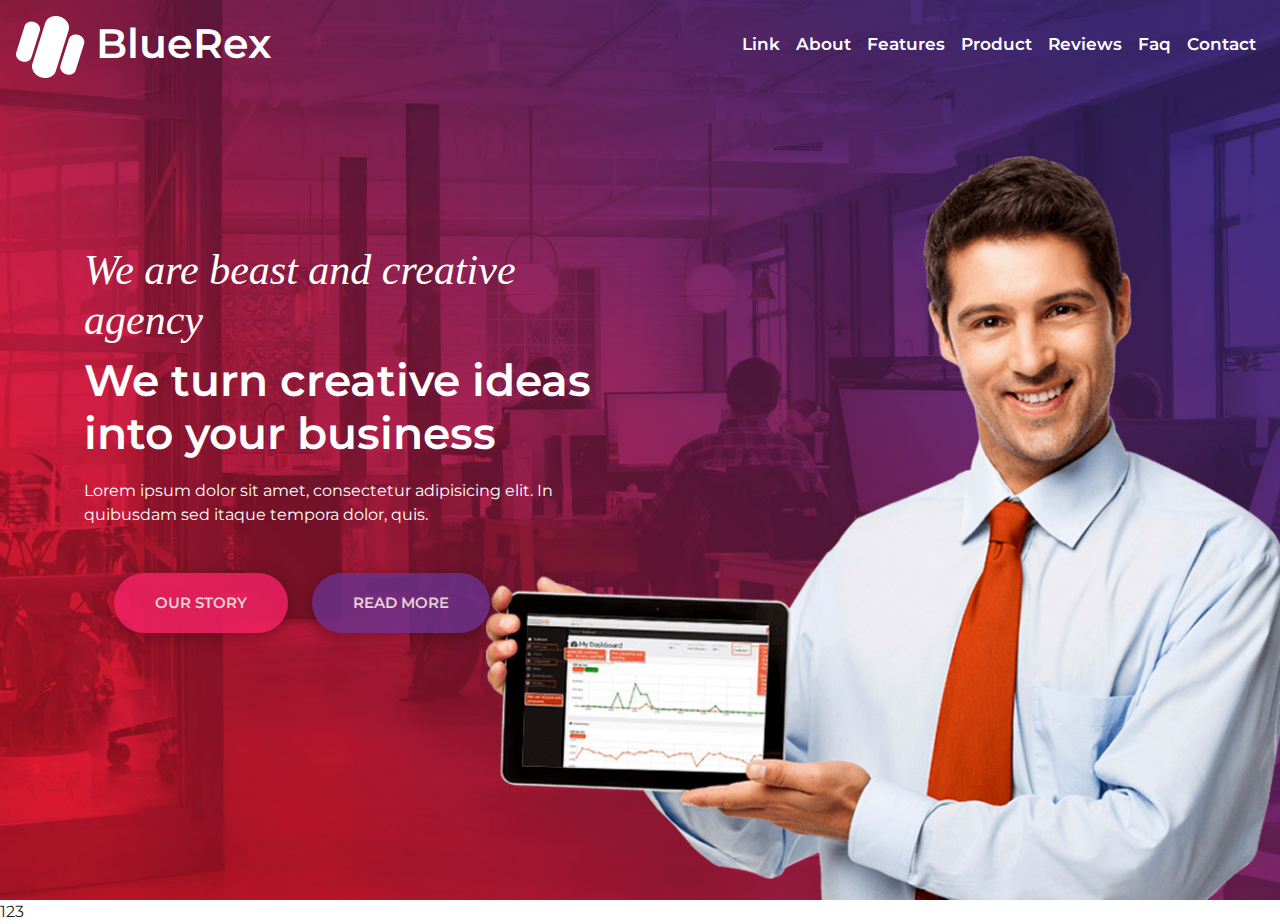
==== index.html @ 4091bdbc "Added header section" ====
<!doctype html>
<html lang="en">
	<head>
		<meta charset="utf-8">
		<meta name="viewport" content="width=device-width, initial-scale=1, shrink-to-fit=no">
		<link href="https://fonts.googleapis.com/css?family=Montserrat|Poppins:300,400,600,700&display=swap&subset=cyrillic" rel="stylesheet">
		<link rel="stylesheet" href="https://stackpath.bootstrapcdn.com/font-awesome/4.7.0/css/font-awesome.min.css">
		<link rel="stylesheet" href="https://stackpath.bootstrapcdn.com/bootstrap/4.3.1/css/bootstrap.min.css">
		<link rel="stylesheet" href="css/style.css">
		<title>Using Bootstrap</title>
	</head>
	<body>
		<header class="main-header">

			<nav class="navbar navbar-expand-lg">

			  <a class="navbar-brand" href="#">
			  	<img src="img/logo.png" alt=""> BlueRex
			  </a>
			  <button class="navbar-toggler" type="button" data-toggle="collapse" data-target="#navbarSupportedContent" aria-controls="navbarSupportedContent" aria-expanded="false" aria-label="Toggle navigation">
			    <i class="fa fa-bars"></i>
			  </button>

			  <div class="collapse navbar-collapse" id="navbarSupportedContent">
			    <ul class="navbar-nav ml-auto">
			      <li class="nav-item"><a class="nav-link" href="#">Link</a></li>
			      <li class="nav-item"><a class="nav-link" href="#">About</a></li>
			      <li class="nav-item"><a class="nav-link" href="#">Features</a></li>
			      <li class="nav-item"><a class="nav-link" href="#">Product</a></li>
			      <li class="nav-item"><a class="nav-link" href="#">Reviews</a></li>
			      <li class="nav-item"><a class="nav-link" href="#">Faq</a></li>
			      <li class="nav-item"><a class="nav-link" href="#">Contact</a></li>
			    </ul>
			  </div>

			</nav>

			<div class="main-header-text">
				<h3>We are beast and creative agency</h3>
				<h4>We turn creative ideas into your business</h4>
				<p>Lorem ipsum dolor sit amet, consectetur adipisicing elit. In quibusdam sed itaque tempora dolor, quis.</p>
				<div class="main-header-buttons">
					<button type="button" class="btn btn-pink rounded-pill">Our story</button>
					<button type="button" class="btn btn-violet rounded-pill">Read more</button>
				</div>
			</div>
			<!-- /.main-header-text -->

		</header>

		123
		
		<script src="https://code.jquery.com/jquery-3.3.1.slim.min.js"></script>
		<script src="https://cdnjs.cloudflare.com/ajax/libs/popper.js/1.14.7/umd/popper.min.js"></script>
		<script src="https://stackpath.bootstrapcdn.com/bootstrap/4.3.1/js/bootstrap.min.js"></script>
		<script src="js/main.js"></script>
	</body>
</html>
---- css/style.css ----
body {
	font-family: 'Montserrat', sans-serif;
	min-width: 320px;
	color: #1d1d1d;
}

img {
	max-width: 100%;
	height: auto;
}

section {
	padding: 100px 0;
}

h3 {
	font-style: italic;
	font-size: 42px;
	font-family: 'Palatino Linotype', 'Book Antiqua', Palatino, serif;
}

h4 {
	font-weight: 600;
	font-size: 44px;
	margin-bottom: 20px;
}

/*header*/
.main-header {
	background: url('../img/main1.jpg') center no-repeat;
	background-size: cover;
	height: 100vh;
	min-height: 700px;
	position: relative;
}

.main-header .navbar-toggler {
	color: #fff;
}

.main-header .navbar-brand,
.main-header ul li a {
	color: #fff;
	font-weight: 600;
	font-size: 41px;
}

.main-header ul li a {
	font-size: 17px;
}

.main-header ul li a::after {
	content: '';
	display: block;
	width: 100%;
	background-color: #fff;
	height: 1px;
	transform: scale(0);
	transition: all .3s;
}

.main-header ul li a:hover::after {
	transform: scale(1);
}

.main-header-text {
	position: absolute;
	top: 25%;
	left: 5%;
	max-width: 600px;
	color: #fff;
	padding: 20px;
}

.main-header-buttons {
	padding-left: 30px;
}

.btn {
	font-size: 15px;
	font-weight: 600;
	color: #fff;
	text-transform: uppercase;
}

.main-header-buttons .btn {
	height: 60px;
	padding-left: 40px;
	padding-right: 40px;
	margin-right: 20px;
	margin-top: 30px;
	opacity: .8;
	box-shadow: 0 4px 16px rgba(0,0,0,.35);
	transition: all .5s;
}

.main-header-buttons .btn:hover {
	color: #fff;
	opacity: 1;
}

.btn-pink {
	background-color: #f42267;
}

.btn-violet {
	background-color: #69328e;
}













/* Large Devices, Wide Screens */
@media only screen and (max-width : 1200px) {
	
}

/* Medium Devices, Desktops */
@media only screen and (max-width : 992px) {
	.main-header-text{
		background-color: rgba(0,0,0,.3);
	}
}

@media only screen and (max-width : 991px) {
	.navbar-nav{
		background: linear-gradient(45deg, #ed1b33 0%,#442e82 100%);
		position: relative;
		z-index: 1;
		padding: 0 15px;
	}
}


/* Small Devices, Tablets */
@media only screen and (max-width : 768px) {
	.main-header-text{
		left: 0;
		margin: 0 20px;
		max-width: 100%;
	}
	h3, h4{
		font-size: 30px;
	}
}

@media only screen and (max-width : 600px) {
	.main-header-text{
		top: 90px;
	}
	.main-header-buttons .btn{
		display: block;
		width: 100%;
		margin-bottom: 15px;
	}
	.main-header-buttons .btn:last-child{
		margin-top: 0;
	}
}

/* Extra Small Devices, Phones */
@media only screen and (max-width : 480px) {
	
}

@media only screen and (max-width : 380px) {
	.main-header .navbar-brand{
		font-size: 30px;
	}
}
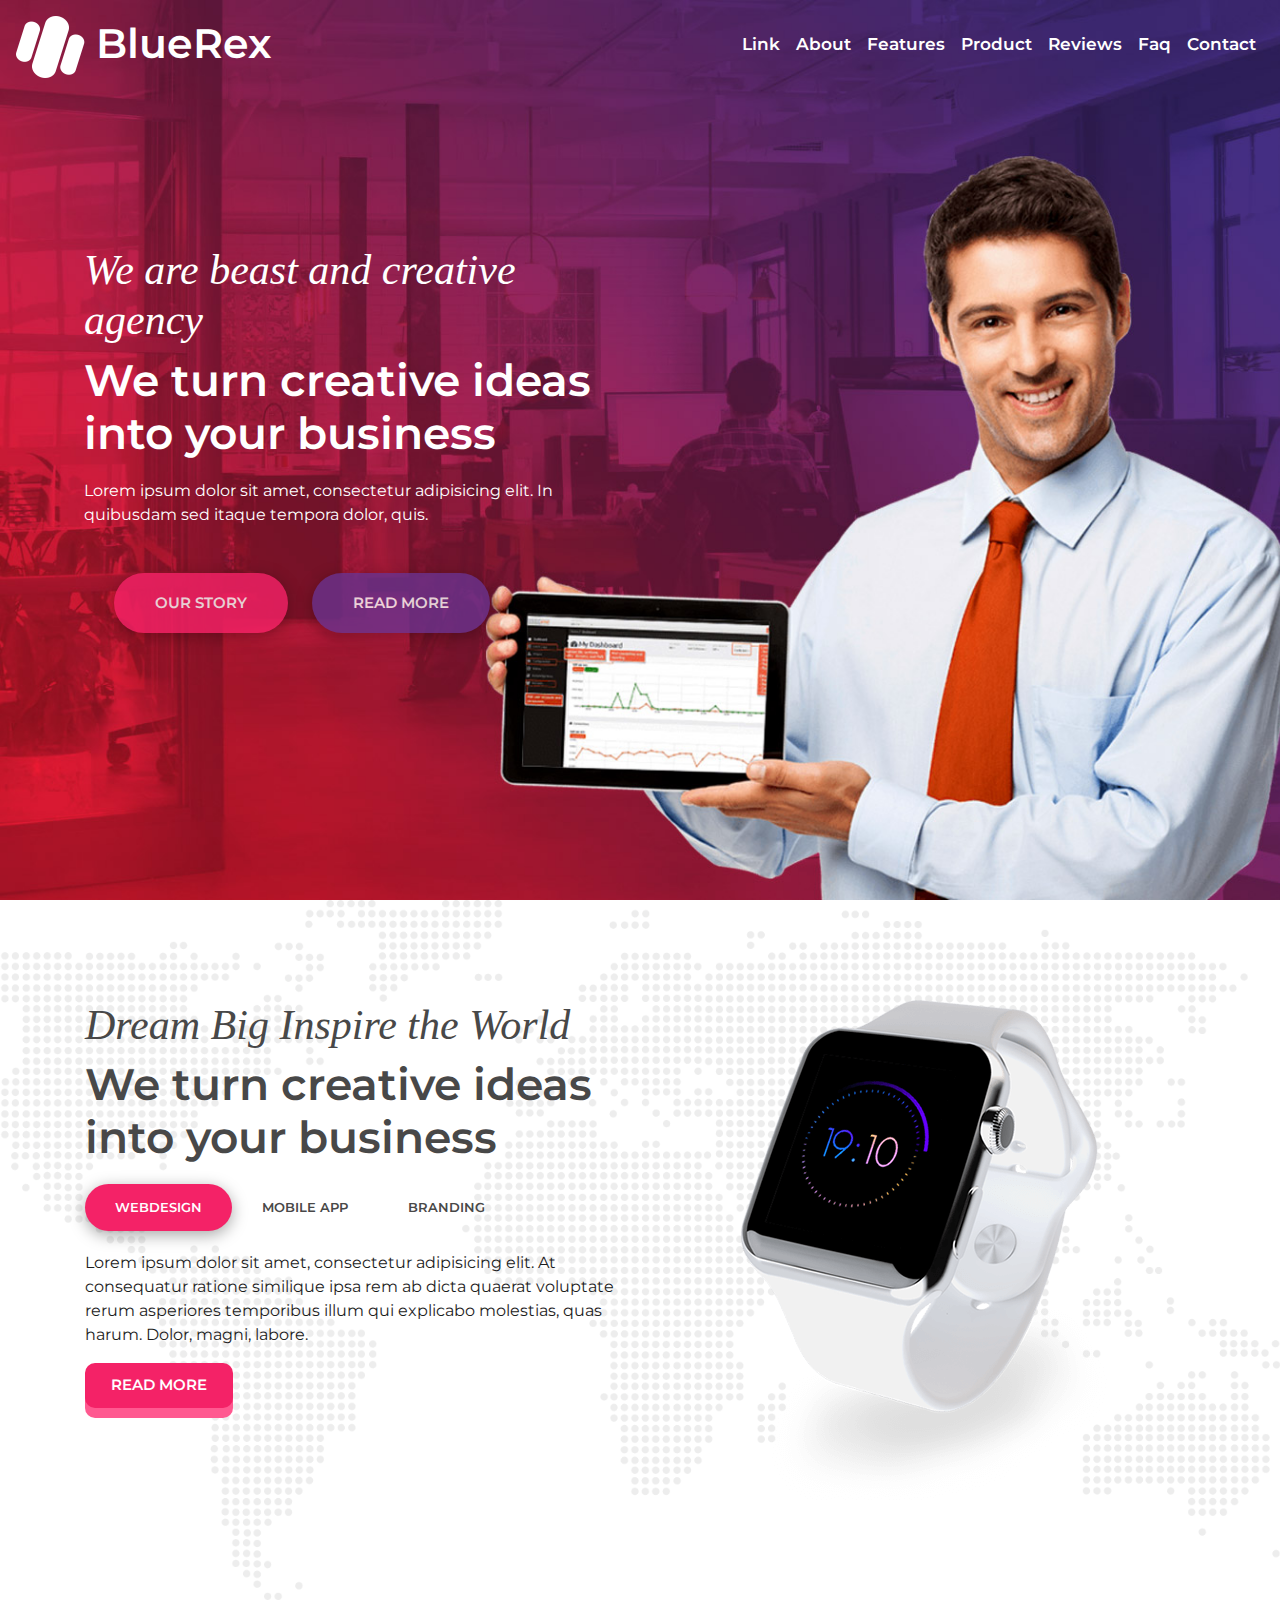
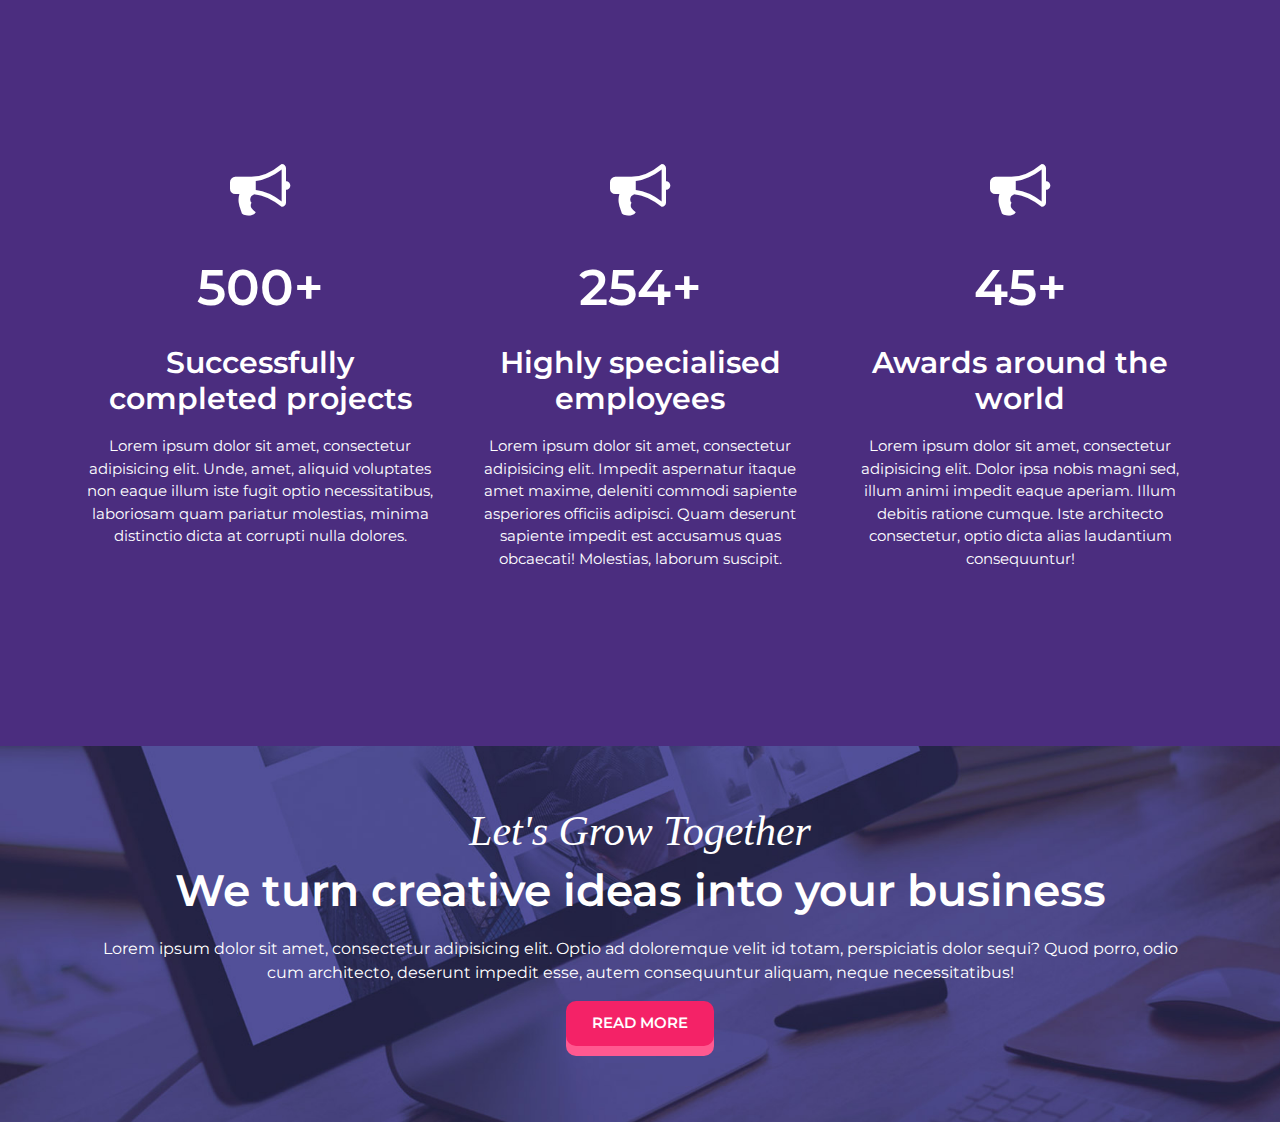
==== commit 4b2f4bd4: "Added watch and progress section" ====
--- a/index.html
+++ b/index.html
@@ -48,7 +48,103 @@
 
 		</header>
 
-		123
+		<section class="section-watch">
+			<div class="container">
+				<div class="row">
+					<div class="col-lg-6 mb-5">
+						<h3>Dream Big Inspire the World</h3>
+						<h4>We turn creative ideas into your business</h4>
+
+						<ul class="nav nav-pills" id="myTab" role="tablist">
+						  <li class="nav-item">
+						    <a class="nav-link active rounded-pill" id="webdesign-tab" data-toggle="tab" href="#webdesign" role="tab" aria-controls="webdesign" aria-selected="true">Webdesign</a>
+						  </li>
+						  <li class="nav-item">
+						    <a class="nav-link rounded-pill" id="mobileapp-tab" data-toggle="tab" href="#mobileapp" role="tab" aria-controls="mobileapp" aria-selected="false">Mobile app</a>
+						  </li>
+						  <li class="nav-item">
+						    <a class="nav-link rounded-pill" id="branding-tab" data-toggle="tab" href="#branding" role="tab" aria-controls="branding" aria-selected="false">Branding</a>
+						  </li>
+						</ul>
+
+						<div class="tab-content" id="myTabContent">
+						  <div class="tab-pane fade show active" id="webdesign" role="tabpanel" aria-labelledby="webdesign-tab">
+						  	<p>
+						  		Lorem ipsum dolor sit amet, consectetur adipisicing elit. At consequatur ratione similique ipsa rem ab dicta quaerat voluptate rerum asperiores temporibus illum qui explicabo molestias, quas harum. Dolor, magni, labore.
+						  	</p>
+						  	<p>
+						  		<a href="#" class="btn btn-pink btn-shadow">Read more</a>
+						  	</p>
+							</div>
+						  <div class="tab-pane fade" id="mobileapp" role="tabpanel" aria-labelledby="mobileapp-tab">
+						  	<p>
+						  		Lorem ipsum dolor sit amet, consectetur adipisicing elit. Alias, sunt excepturi est nostrum sed maiores architecto mollitia quis aliquid amet molestiae ex eum recusandae sit quidem autem aliquam eius. Aperiam?
+						  	</p>
+						  	<p>
+						  		<a href="#" class="btn btn-pink btn-shadow">Read more</a>
+						  	</p>
+							</div>
+						  <div class="tab-pane fade" id="branding" role="tabpanel" aria-labelledby="branding-tab">
+						  	<p>
+						  		Lorem ipsum dolor sit amet, consectetur adipisicing elit. Exercitationem recusandae sequi, placeat sit nam, quidem molestiae asperiores optio vero eius dolor ipsam, fugit eum debitis ex neque quibusdam tenetur, voluptatum.
+						  	</p>
+						  	<p><a href="#" class="btn btn-pink btn-shadow">Read more</a></p>
+						  </div>
+						</div>
+					</div>
+					<!-- /.col-md-6 -->
+					<div class="col-lg-6 text-center">
+						<img src="img/watch.png" alt="">
+					</div>
+					<!-- /.col-md-6 -->
+				</div>
+			</div>
+		</section>
+		<!-- /.section-watch -->
+
+		<section class="section-progress text-center">
+			<div class="container">
+				<div class="row">
+					<div class="col-md-4 progress-item">
+						<div><i class="fa fa-bullhorn"></i></div>
+						<div class="num">500+</div>
+						<h4><span>Successfully</span> completed projects</h4>
+						<p>Lorem ipsum dolor sit amet, consectetur adipisicing elit. Unde, amet, aliquid voluptates non eaque illum iste fugit optio necessitatibus, laboriosam quam pariatur molestias, minima distinctio dicta at corrupti nulla dolores.</p>
+					</div>
+					<!-- /.col-md-4 progress-item -->
+					<div class="col-md-4 progress-item">
+						<div><i class="fa fa-bullhorn"></i></div>
+						<div class="num">254+</div>
+						<h4><span>Highly</span> specialised employees</h4>
+						<p>Lorem ipsum dolor sit amet, consectetur adipisicing elit. Impedit aspernatur itaque amet maxime, deleniti commodi sapiente asperiores officiis adipisci. Quam deserunt sapiente impedit est accusamus quas obcaecati! Molestias, laborum suscipit.</p>
+					</div>
+					<!-- /.col-md-4 progress-item -->
+					<div class="col-md-4 progress-item">
+						<div><i class="fa fa-bullhorn"></i></div>
+						<div class="num">45+</div>
+						<h4><span>Awards</span> around the world</h4>
+						<p>Lorem ipsum dolor sit amet, consectetur adipisicing elit. Dolor ipsa nobis magni sed, illum animi impedit eaque aperiam. Illum debitis ratione cumque. Iste architecto consectetur, optio dicta alias laudantium consequuntur!</p>
+					</div>
+					<!-- /.col-md-4 progress-item -->
+				</div>
+			</div>
+		</section>
+		<!-- /.section-progress -->
+
+		<div class="section-letsgrow text-center">
+			<div class="container">
+				<div class="row">
+					<div class="col-md-12">
+						<h3>Let's Grow Together</h3>
+						<h4>We turn creative ideas into your business</h4>
+						<p>Lorem ipsum dolor sit amet, consectetur adipisicing elit. Optio ad doloremque velit id totam, perspiciatis dolor sequi? Quod porro, odio cum architecto, deserunt impedit esse, autem consequuntur aliquam, neque necessitatibus!</p>
+						<p><a href="#" class="btn btn-pink btn-shadow">Read more</a></p>
+					</div>
+				</div>
+			</div>
+		</div>
+		<!-- /.section-letsgrow -->
+
 		
 		<script src="https://code.jquery.com/jquery-3.3.1.slim.min.js"></script>
 		<script src="https://cdnjs.cloudflare.com/ajax/libs/popper.js/1.14.7/umd/popper.min.js"></script>
--- a/css/style.css
+++ b/css/style.css
@@ -107,16 +107,90 @@
 	background-color: #69328e;
 }
 
-
-
-
-
-
-
-
-
-
-
+/*.section-watch*/
+.section-watch {
+	background: url(../img/world_map.png) center no-repeat;
+	background-size: cover;
+}
+
+.section-watch h3,
+.section-watch h4 {
+	color: #484848;
+}
+
+.section-watch .nav-pills {
+	margin-bottom: 20px;
+}
+
+.section-watch .nav-pills .nav-link {
+	font-size: 13px;
+	font-weight: 600;
+	text-transform: uppercase;
+	padding: 14px 30px;
+	color: #484848;
+}
+
+.section-watch .nav-pills .nav-item .nav-link.active {
+	background-color: #f42267;
+	color: #fff;
+	box-shadow: 0 4px 16px rgba(0,0,0,.35);
+}
+
+.btn-shadow {
+	box-shadow: 0 10px 0 #ff5990;
+	border-radius: 10px;
+	padding: 10px 25px;
+	transition: all .5s;
+}
+
+.btn-shadow:hover {
+	box-shadow: 0 5px 0 #ff5990;
+	color: #fff;
+	background-color: #da1757;
+}
+
+/*.section-progress*/
+.section-progress {
+	background-color: #4b2d7f;
+	color: #fff;
+	font-size: 15px;
+}
+
+.section-progress i {
+	font-size: 60px;
+	padding: 0;
+}
+
+.section-progress .num {
+	font-size: 50px;
+	font-weight: 600;
+	margin: 30px 0 20px;
+}
+
+.section-progress h4 {
+	font-size: 30px;
+	height: 70px;
+	overflow: hidden;
+}
+
+.section-progress .progress-item {
+	padding-top: 60px;
+	padding-bottom: 60px;
+	transition: all .5s;
+}
+
+.section-progress .progress-item:hover {
+	background-color: #40286a;
+}
+
+/*.section-letsgrow*/
+.section-letsgrow {
+	background: url(../img/letsgrow.jpg) center no-repeat;
+	background-size: cover;
+	color: #fff;
+	padding-top: 60px;
+	padding-bottom: 60px;
+}
 
 
 /* Large Devices, Wide Screens */
@@ -132,47 +206,77 @@
 }
 
 @media only screen and (max-width : 991px) {
+
 	.navbar-nav{
 		background: linear-gradient(45deg, #ed1b33 0%,#442e82 100%);
 		position: relative;
 		z-index: 1;
 		padding: 0 15px;
 	}
+
+	section {
+		padding: 50px 0;
+	}
 }
 
 
 /* Small Devices, Tablets */
 @media only screen and (max-width : 768px) {
+
 	.main-header-text{
 		left: 0;
 		margin: 0 20px;
 		max-width: 100%;
 	}
+
 	h3, h4{
 		font-size: 30px;
 	}
+
+	.section-progress .progress-item {
+		padding-top: 40px;
+		padding-bottom: 40px;
+	}
 }
 
 @media only screen and (max-width : 600px) {
+
 	.main-header-text{
 		top: 90px;
 	}
+
 	.main-header-buttons .btn{
 		display: block;
 		width: 100%;
 		margin-bottom: 15px;
 	}
+
 	.main-header-buttons .btn:last-child{
 		margin-top: 0;
 	}
+
+	.btn-shadow {
+		box-shadow: 0 5px 0 #ff5990;
+		border-radius: 10px;
+		padding: 10px 15px;
+		transition: all .5s;
+	}
 }
 
 /* Extra Small Devices, Phones */
 @media only screen and (max-width : 480px) {
-	
+
+	.section-watch .nav-pills .nav-item {
+		width: 100%;
+	}
+
+	.section-watch .nav-pills .nav-link {
+		padding: 10px 16px;
+	}
 }
 
 @media only screen and (max-width : 380px) {
+
 	.main-header .navbar-brand{
 		font-size: 30px;
 	}
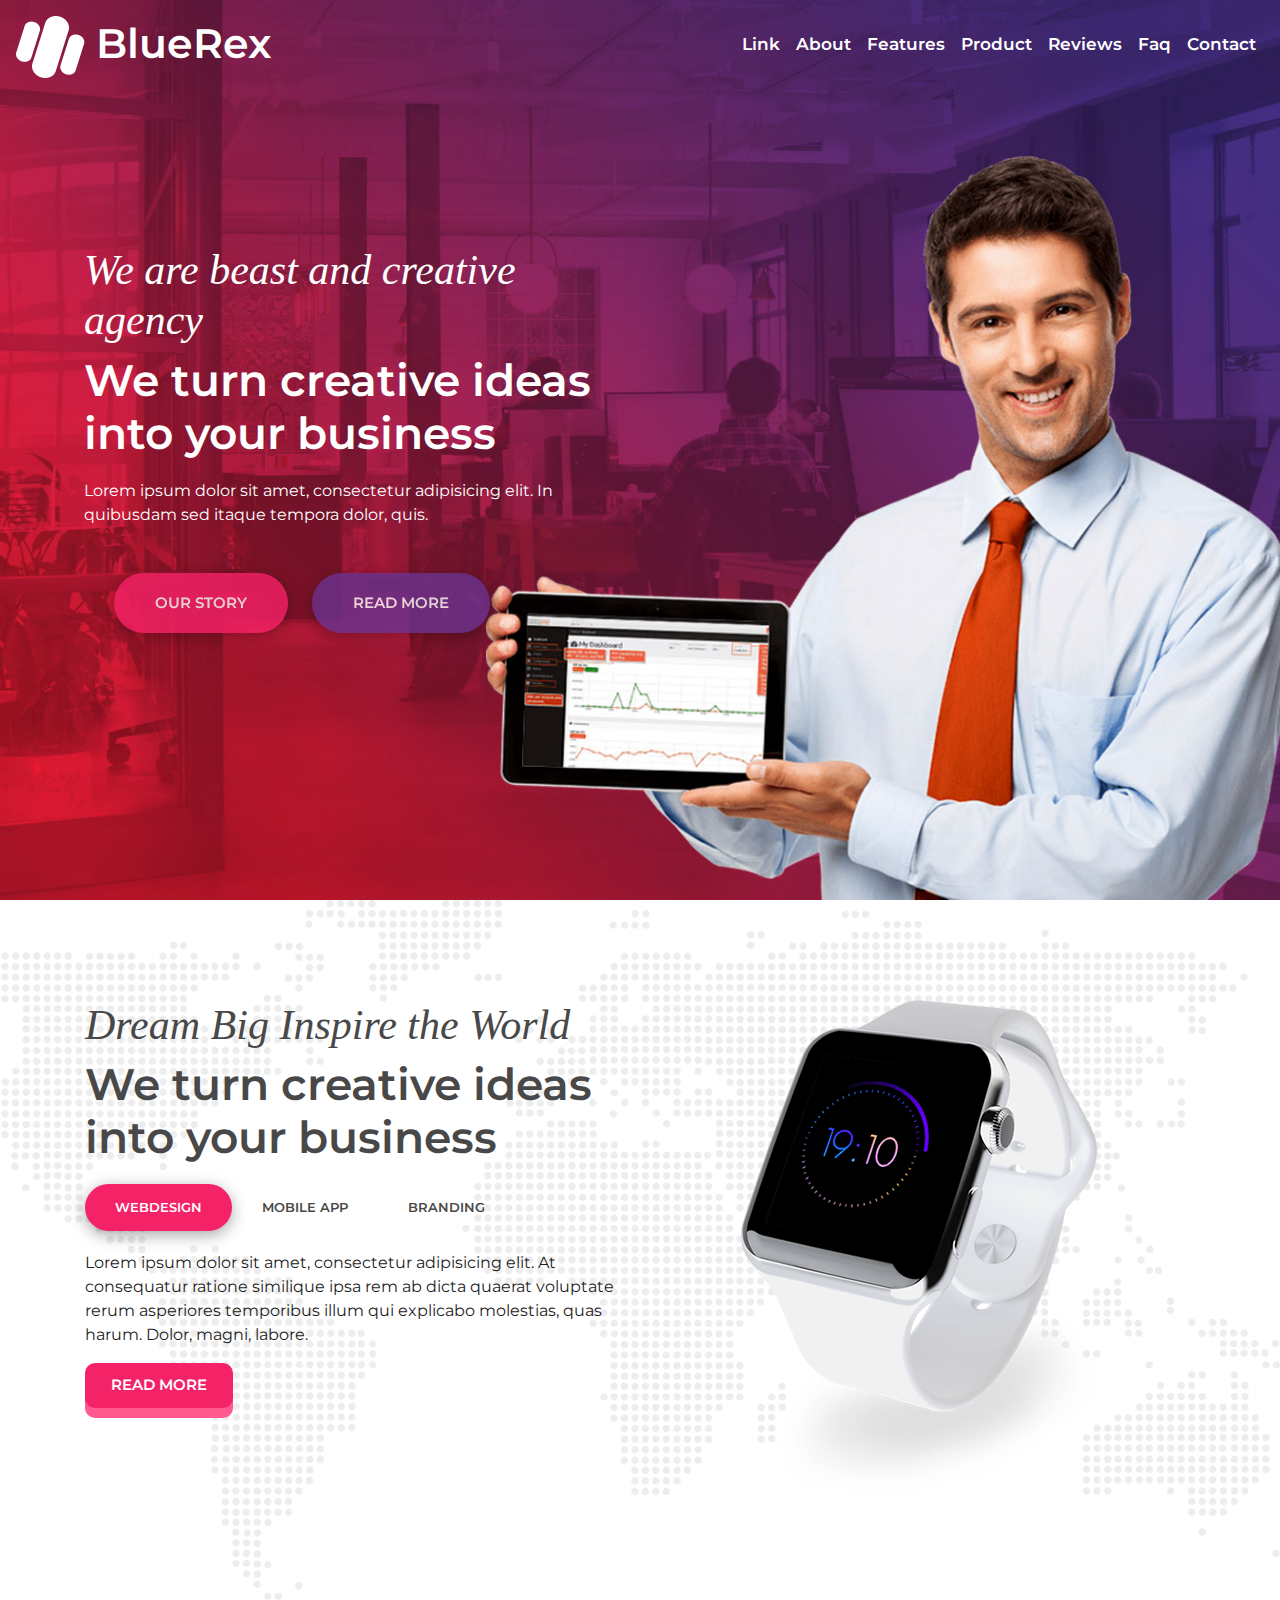
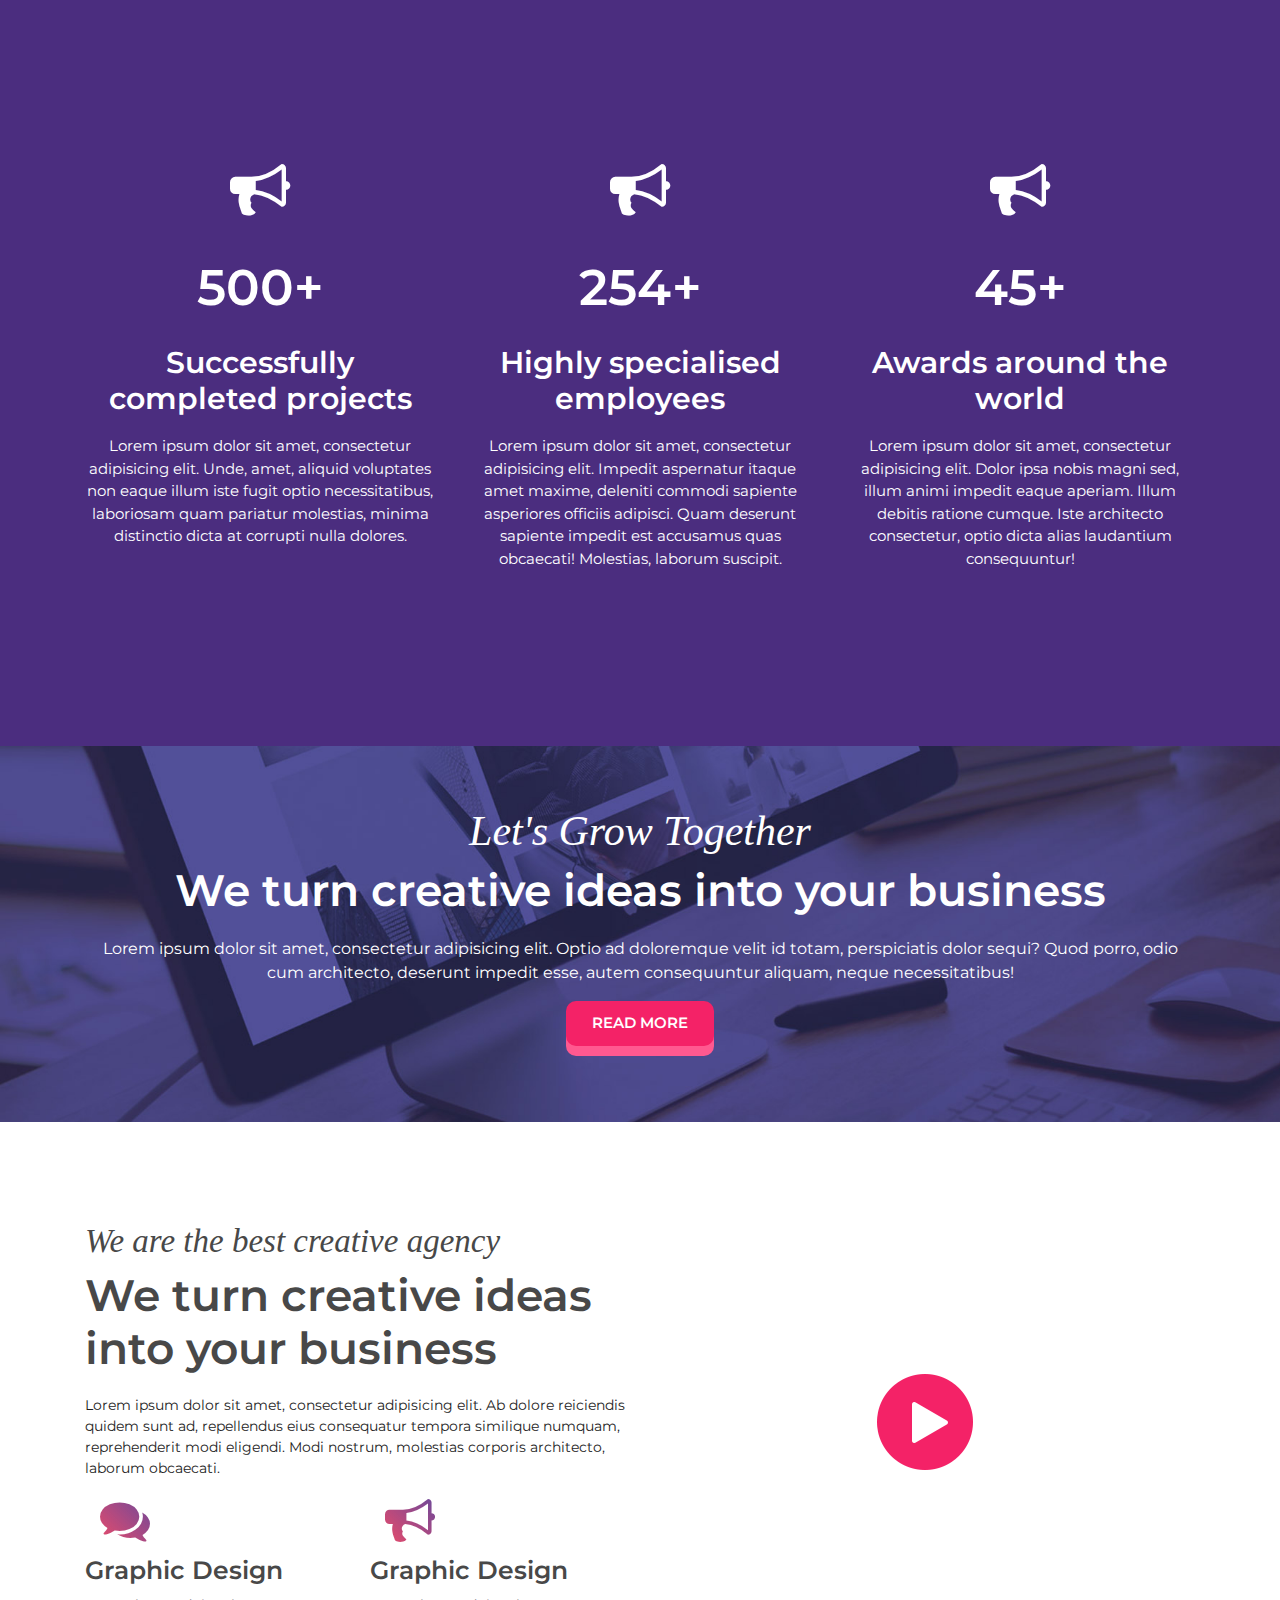
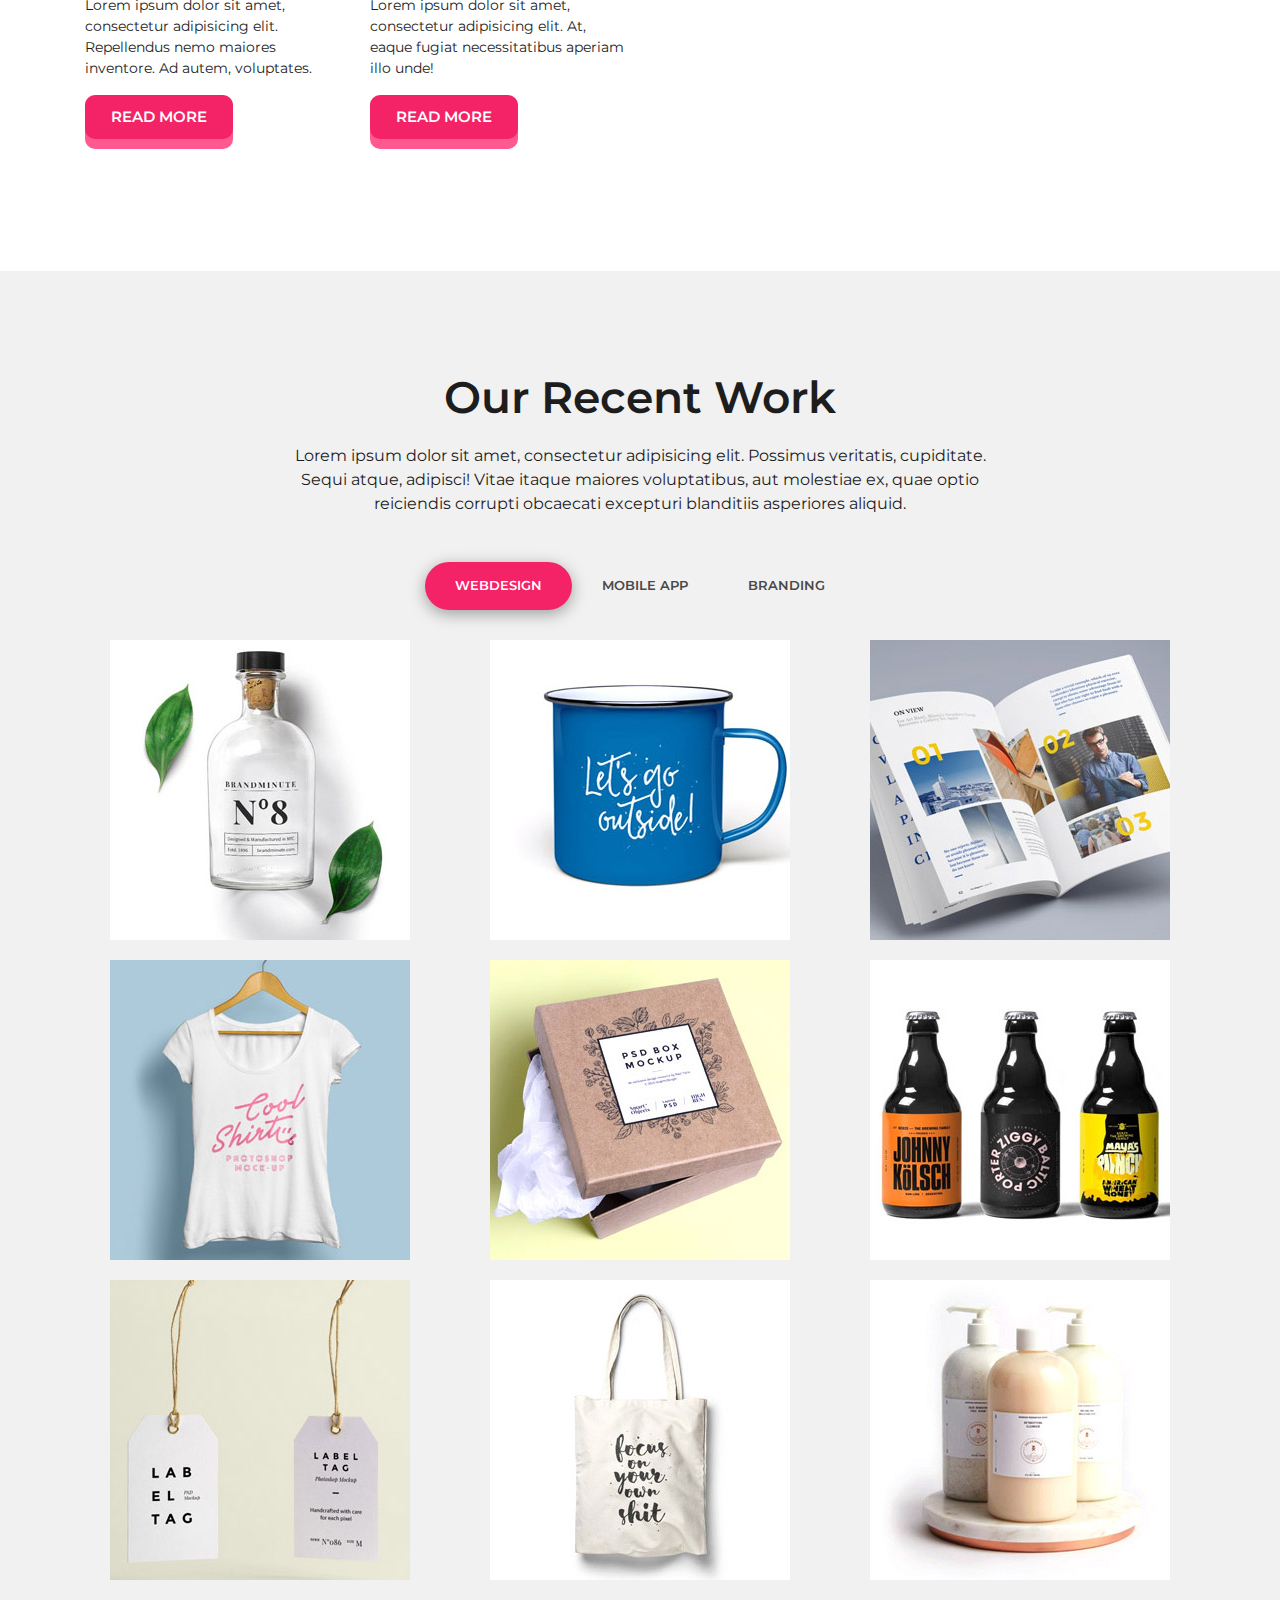
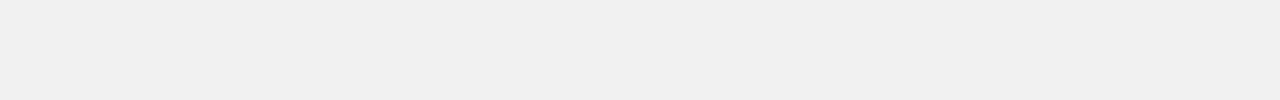
==== commit da7e898b: "Added design and work section" ====
--- a/index.html
+++ b/index.html
@@ -6,6 +6,7 @@
 		<link href="https://fonts.googleapis.com/css?family=Montserrat|Poppins:300,400,600,700&display=swap&subset=cyrillic" rel="stylesheet">
 		<link rel="stylesheet" href="https://stackpath.bootstrapcdn.com/font-awesome/4.7.0/css/font-awesome.min.css">
 		<link rel="stylesheet" href="https://stackpath.bootstrapcdn.com/bootstrap/4.3.1/css/bootstrap.min.css">
+		<link rel="stylesheet" href="css/baguetteBox.min.css">
 		<link rel="stylesheet" href="css/style.css">
 		<title>Using Bootstrap</title>
 	</head>
@@ -48,7 +49,7 @@
 
 		</header>
 
-		<section class="section-watch">
+		<section class="section-watch section-tabs">
 			<div class="container">
 				<div class="row">
 					<div class="col-lg-6 mb-5">
@@ -145,10 +146,228 @@
 		</div>
 		<!-- /.section-letsgrow -->
 
+		<section class="section-design">
+			<div class="container">
+				<div class="row">
+					<div class="col-lg-6">
+						<h3>We are the best creative agency</h3>
+						<h4>We turn creative ideas into your business</h4>
+						<p>Lorem ipsum dolor sit amet, consectetur adipisicing elit. Ab dolore reiciendis quidem sunt ad, repellendus eius consequatur tempora similique numquam, reprehenderit modi eligendi. Modi nostrum, molestias corporis architecto, laborum obcaecati.</p>
+						<div class="row">
+							<div class="col-md-6 mb-3">
+								<span><i class="fa fa-comments"></i></span>
+								<h2>Graphic Design</h2>
+								<p>Lorem ipsum dolor sit amet, consectetur adipisicing elit. Repellendus nemo maiores inventore. Ad autem, voluptates.</p>
+								<p><a href="#" class="btn btn-pink btn-shadow">Read more</a></p>
+							</div>
+							<!-- /.col-md-6 -->
+							<div class="col-md-6 mb-3">
+								<span><i class="fa fa-bullhorn"></i></span>
+								<h2>Graphic Design</h2>
+								<p>Lorem ipsum dolor sit amet, consectetur adipisicing elit. At, eaque fugiat necessitatibus aperiam illo unde!</p>
+								<p><a href="#" class="btn btn-pink btn-shadow">Read more</a></p>
+							</div>
+							<!-- /.col-md-6 -->
+						</div>
+						<!-- /.row -->
+					</div>
+					<!-- /.col-lg-6 -->
+					<div class="col-lg-6">
+						<div class="embed-responsive embed-responsive-16by9 mt-5">
+							<iframe id="videoPlayer" class="embed-responsive-item" src="https://www.youtube.com/embed/--4WpisLl9k?enablejsapi=1&amp;html5=1&amp;rel=0&amp;&amp;showinfo=0" allowfullscreen></iframe>
+							<div id="videoPlayBtn"></div>
+						</div>
+					</div>
+					<!-- /.col-lg-6 -->
+				</div>
+			</div>
+		</section>
+		<!-- /.section-design -->
+
+		<section class="section-work section-tabs">
+			<div class="container">
+				<div class="row">
+					<div class="col-md-8 offset-md-2 text-center">
+						<h4>Our Recent Work</h4>
+						<p>Lorem ipsum dolor sit amet, consectetur adipisicing elit. Possimus veritatis, cupiditate. Sequi atque, adipisci! Vitae itaque maiores voluptatibus, aut molestiae ex, quae optio reiciendis corrupti obcaecati excepturi blanditiis asperiores aliquid.</p>
+					</div>
+					<!-- /.col-md-8 -->
+					<div class="col-md-12">
+						<ul class="nav nav-pills justify-content-center" id="myTab-gallery" role="tablist">
+						  <li class="nav-item">
+						    <a class="nav-link active rounded-pill" id="webdesign-tab-gallery" data-toggle="tab" href="#webdesign-gallery" role="tab" aria-controls="webdesign-gallery" aria-selected="true">Webdesign</a>
+						  </li>
+						  <li class="nav-item">
+						    <a class="nav-link rounded-pill" id="mobileapp-tab-gallery" data-toggle="tab" href="#mobileapp-gallery" role="tab" aria-controls="mobileapp-gallery" aria-selected="false">Mobile app</a>
+						  </li>
+						  <li class="nav-item">
+						    <a class="nav-link rounded-pill" id="branding-tab-gallery" data-toggle="tab" href="#branding-gallery" role="tab" aria-controls="branding-gallery" aria-selected="false">Branding</a>
+						  </li>
+						</ul>
+
+						<div class="tab-content" id="myTabContent">
+						  <div class="tab-pane fade show active" id="webdesign-gallery" role="tabpanel" aria-labelledby="webdesign-tab-gallery">
+						  	<div class="gallery text-center row">
+									<div class="col-sm-4 gallery-item">
+										<a href="img/gallery/1.jpg">
+											<img src="img/gallery/1_s.jpg" alt="">
+										</a>
+									</div>
+									<div class="col-sm-4 gallery-item">
+										<a href="img/gallery/2.jpg">
+											<img src="img/gallery/2_s.jpg" alt="">
+										</a>
+									</div>
+									<div class="col-sm-4 gallery-item">
+										<a href="img/gallery/3.jpg">
+											<img src="img/gallery/3_s.jpg" alt="">
+										</a>
+									</div>
+									<div class="col-sm-4 gallery-item">
+										<a href="img/gallery/4.jpg">
+											<img src="img/gallery/4_s.jpg" alt="">
+										</a>
+									</div>
+									<div class="col-sm-4 gallery-item">
+										<a href="img/gallery/5.jpg">
+											<img src="img/gallery/5_s.jpg" alt="">
+										</a>
+									</div>
+									<div class="col-sm-4 gallery-item">
+										<a href="img/gallery/6.jpg">
+											<img src="img/gallery/6_s.jpg" alt="">
+										</a>
+									</div>
+									<div class="col-sm-4 gallery-item">
+										<a href="img/gallery/7.jpg">
+											<img src="img/gallery/7_s.jpg" alt="">
+										</a>
+									</div>
+									<div class="col-sm-4 gallery-item">
+										<a href="img/gallery/8.jpg">
+											<img src="img/gallery/8_s.jpg" alt="">
+										</a>
+									</div>
+									<div class="col-sm-4 gallery-item">
+										<a href="img/gallery/9.jpg">
+											<img src="img/gallery/9_s.jpg" alt="">
+										</a>
+									</div>
+							</div>
+							</div>
+						  <div class="tab-pane fade" id="mobileapp-gallery" role="tabpanel" aria-labelledby="mobileapp-tab-gallery">
+						  	<div class="gallery text-center row">
+						  		<div class="col-sm-4 gallery-item">
+										<a href="img/gallery/4.jpg">
+											<img src="img/gallery/4_s.jpg" alt="">
+										</a>
+									</div>
+									<div class="col-sm-4 gallery-item">
+										<a href="img/gallery/5.jpg">
+											<img src="img/gallery/5_s.jpg" alt="">
+										</a>
+									</div>
+									<div class="col-sm-4 gallery-item">
+										<a href="img/gallery/6.jpg">
+											<img src="img/gallery/6_s.jpg" alt="">
+										</a>
+									</div>
+									<div class="col-sm-4 gallery-item">
+										<a href="img/gallery/1.jpg">
+											<img src="img/gallery/1_s.jpg" alt="">
+										</a>
+									</div>
+									<div class="col-sm-4 gallery-item">
+										<a href="img/gallery/2.jpg">
+											<img src="img/gallery/2_s.jpg" alt="">
+										</a>
+									</div>
+									<div class="col-sm-4 gallery-item">
+										<a href="img/gallery/3.jpg">
+											<img src="img/gallery/3_s.jpg" alt="">
+										</a>
+									</div>
+									<div class="col-sm-4 gallery-item">
+										<a href="img/gallery/7.jpg">
+											<img src="img/gallery/7_s.jpg" alt="">
+										</a>
+									</div>
+									<div class="col-sm-4 gallery-item">
+										<a href="img/gallery/8.jpg">
+											<img src="img/gallery/8_s.jpg" alt="">
+										</a>
+									</div>
+									<div class="col-sm-4 gallery-item">
+										<a href="img/gallery/9.jpg">
+											<img src="img/gallery/9_s.jpg" alt="">
+										</a>
+									</div>
+							</div>
+							</div>
+						  <div class="tab-pane fade" id="branding-gallery" role="tabpanel" aria-labelledby="branding-tab-gallery">
+						  	<div class="gallery text-center row">
+									<div class="col-sm-4 gallery-item">
+										<a href="img/gallery/7.jpg">
+											<img src="img/gallery/7_s.jpg" alt="">
+										</a>
+									</div>
+									<div class="col-sm-4 gallery-item">
+										<a href="img/gallery/8.jpg">
+											<img src="img/gallery/8_s.jpg" alt="">
+										</a>
+									</div>
+									<div class="col-sm-4 gallery-item">
+										<a href="img/gallery/9.jpg">
+											<img src="img/gallery/9_s.jpg" alt="">
+										</a>
+									</div>
+									<div class="col-sm-4 gallery-item">
+										<a href="img/gallery/1.jpg">
+											<img src="img/gallery/1_s.jpg" alt="">
+										</a>
+									</div>
+									<div class="col-sm-4 gallery-item">
+										<a href="img/gallery/2.jpg">
+											<img src="img/gallery/2_s.jpg" alt="">
+										</a>
+									</div>
+									<div class="col-sm-4 gallery-item">
+										<a href="img/gallery/3.jpg">
+											<img src="img/gallery/3_s.jpg" alt="">
+										</a>
+									</div>
+									<div class="col-sm-4 gallery-item">
+										<a href="img/gallery/4.jpg">
+											<img src="img/gallery/4_s.jpg" alt="">
+										</a>
+									</div>
+									<div class="col-sm-4 gallery-item">
+										<a href="img/gallery/5.jpg">
+											<img src="img/gallery/5_s.jpg" alt="">
+										</a>
+									</div>
+									<div class="col-sm-4 gallery-item">
+										<a href="img/gallery/6.jpg">
+											<img src="img/gallery/6_s.jpg" alt="">
+										</a>
+									</div>
+							</div>
+						  </div>
+						</div>
+					</div>
+					<!-- /.col-md-12 -->
+				</div>
+			</div>
+		</section>
+		<!-- /.section-work -->
+
+
+
 		
 		<script src="https://code.jquery.com/jquery-3.3.1.slim.min.js"></script>
 		<script src="https://cdnjs.cloudflare.com/ajax/libs/popper.js/1.14.7/umd/popper.min.js"></script>
 		<script src="https://stackpath.bootstrapcdn.com/bootstrap/4.3.1/js/bootstrap.min.js"></script>
+		<script src="js/baguetteBox.min.js"></script>
 		<script src="js/main.js"></script>
 	</body>
 </html>--- a/css/baguetteBox.min.css
+++ b/css/baguetteBox.min.css
@@ -0,0 +1,6 @@
+/*!
+ * baguetteBox.js
+ * @author  feimosi
+ * @version 1.9.1
+ * @url https://github.com/feimosi/baguetteBox.js
+ */#baguetteBox-overlay{display:none;opacity:0;position:fixed;overflow:hidden;top:0;left:0;width:100%;height:100%;z-index:1000000;background-color:#222;background-color:rgba(0,0,0,.8);-webkit-transition:opacity .5s ease;transition:opacity .5s ease}#baguetteBox-overlay.visible{opacity:1}#baguetteBox-overlay .full-image{display:inline-block;position:relative;width:100%;height:100%;text-align:center}#baguetteBox-overlay .full-image figure{display:inline;margin:0;height:100%}#baguetteBox-overlay .full-image img{display:inline-block;width:auto;height:auto;max-height:100%;max-width:100%;vertical-align:middle;-webkit-box-shadow:0 0 8px rgba(0,0,0,.6);-moz-box-shadow:0 0 8px rgba(0,0,0,.6);box-shadow:0 0 8px rgba(0,0,0,.6)}#baguetteBox-overlay .full-image figcaption{display:block;position:absolute;bottom:0;width:100%;text-align:center;line-height:1.8;white-space:normal;color:#ccc;background-color:#000;background-color:rgba(0,0,0,.6);font-family:sans-serif}#baguetteBox-overlay .full-image:before{content:"";display:inline-block;height:50%;width:1px;margin-right:-1px}#baguetteBox-slider{position:absolute;left:0;top:0;height:100%;width:100%;white-space:nowrap;-webkit-transition:left .4s ease,-webkit-transform .4s ease;transition:left .4s ease,-webkit-transform .4s ease;transition:left .4s ease,transform .4s ease;transition:left .4s ease,transform .4s ease,-webkit-transform .4s ease,-moz-transform .4s ease}#baguetteBox-slider.bounce-from-right{-webkit-animation:bounceFromRight .4s ease-out;animation:bounceFromRight .4s ease-out}#baguetteBox-slider.bounce-from-left{-webkit-animation:bounceFromLeft .4s ease-out;animation:bounceFromLeft .4s ease-out}@-webkit-keyframes bounceFromRight{0%,100%{margin-left:0}50%{margin-left:-30px}}@keyframes bounceFromRight{0%,100%{margin-left:0}50%{margin-left:-30px}}@-webkit-keyframes bounceFromLeft{0%,100%{margin-left:0}50%{margin-left:30px}}@keyframes bounceFromLeft{0%,100%{margin-left:0}50%{margin-left:30px}}.baguetteBox-button#next-button,.baguetteBox-button#previous-button{top:50%;top:calc(50% - 30px);width:44px;height:60px}.baguetteBox-button{position:absolute;cursor:pointer;outline:0;padding:0;margin:0;border:0;-moz-border-radius:15%;border-radius:15%;background-color:#323232;background-color:rgba(50,50,50,.5);color:#ddd;font:1.6em sans-serif;-webkit-transition:background-color .4s ease;transition:background-color .4s ease}.baguetteBox-button:focus,.baguetteBox-button:hover{background-color:rgba(50,50,50,.9)}.baguetteBox-button#next-button{right:2%}.baguetteBox-button#previous-button{left:2%}.baguetteBox-button#close-button{top:20px;right:2%;right:calc(2% + 6px);width:30px;height:30px}.baguetteBox-button svg{position:absolute;left:0;top:0}.baguetteBox-spinner{width:40px;height:40px;display:inline-block;position:absolute;top:50%;left:50%;margin-top:-20px;margin-left:-20px}.baguetteBox-double-bounce1,.baguetteBox-double-bounce2{width:100%;height:100%;-moz-border-radius:50%;border-radius:50%;background-color:#fff;opacity:.6;position:absolute;top:0;left:0;-webkit-animation:bounce 2s infinite ease-in-out;animation:bounce 2s infinite ease-in-out}.baguetteBox-double-bounce2{-webkit-animation-delay:-1s;animation-delay:-1s}@-webkit-keyframes bounce{0%,100%{-webkit-transform:scale(0);transform:scale(0)}50%{-webkit-transform:scale(1);transform:scale(1)}}@keyframes bounce{0%,100%{-webkit-transform:scale(0);-moz-transform:scale(0);transform:scale(0)}50%{-webkit-transform:scale(1);-moz-transform:scale(1);transform:scale(1)}}--- a/css/style.css
+++ b/css/style.css
@@ -118,11 +118,11 @@
 	color: #484848;
 }
 
-.section-watch .nav-pills {
+.section-tabs .nav-pills {
 	margin-bottom: 20px;
 }
 
-.section-watch .nav-pills .nav-link {
+.section-tabs .nav-pills .nav-link {
 	font-size: 13px;
 	font-weight: 600;
 	text-transform: uppercase;
@@ -130,7 +130,7 @@
 	color: #484848;
 }
 
-.section-watch .nav-pills .nav-item .nav-link.active {
+.section-tabs .nav-pills .nav-item .nav-link.active {
 	background-color: #f42267;
 	color: #fff;
 	box-shadow: 0 4px 16px rgba(0,0,0,.35);
@@ -192,6 +192,76 @@
 	padding-bottom: 60px;
 }
 
+/*.section-design*/
+.section-design h3,
+.section-design h4 {
+	color: #484848;
+}
+
+.section-design h3 {
+	font-size: 33px;
+}
+
+.section-design span i {
+	font-size: 50px;
+	background: linear-gradient(45deg, rgba(255,0,32,.7) 0%, rgba(68,26,130,.8) 100%);
+	-webkit-background-clip: text;
+	-webkit-text-fill-color: transparent;
+	padding-left: 15px;
+}
+
+.section-design h2 {
+	font-size: 25px;
+	font-weight: 600;
+	color: #484848;
+	margin: 10px 0;
+}
+
+.section-design p {
+	font-size: 14px;
+}
+
+.embed-responsive {
+	position: relative;
+	border-radius: 10px;
+}
+
+#videoPlayBtn {
+	width: 100%;
+	height: 100%;
+	z-index: 1000;
+	position: absolute;
+	top: 0;
+	cursor: pointer;
+	background: url(../img/play.png) center no-repeat;
+}
+
+/*.section-work*/
+.section-work {
+	background-color: #f1f1f1;
+
+}
+
+.section-work .nav-pills {
+	margin: 30px 0;
+}
+
+.section-work .gallery-item {
+	margin-bottom: 20px;
+}
+
+.section-work .gallery a img {
+	transition: all .5s;
+}
+
+.section-work .gallery a:hover img {
+	box-shadow: 0 14px 30px -15px rgba(0,0,0,.75);
+}
+
+
+
+
+
 
 /* Large Devices, Wide Screens */
 @media only screen and (max-width : 1200px) {
@@ -266,11 +336,11 @@
 /* Extra Small Devices, Phones */
 @media only screen and (max-width : 480px) {
 
-	.section-watch .nav-pills .nav-item {
+	.section-tabs .nav-pills .nav-item {
 		width: 100%;
 	}
 
-	.section-watch .nav-pills .nav-link {
+	.section-tabs .nav-pills .nav-link {
 		padding: 10px 16px;
 	}
 }
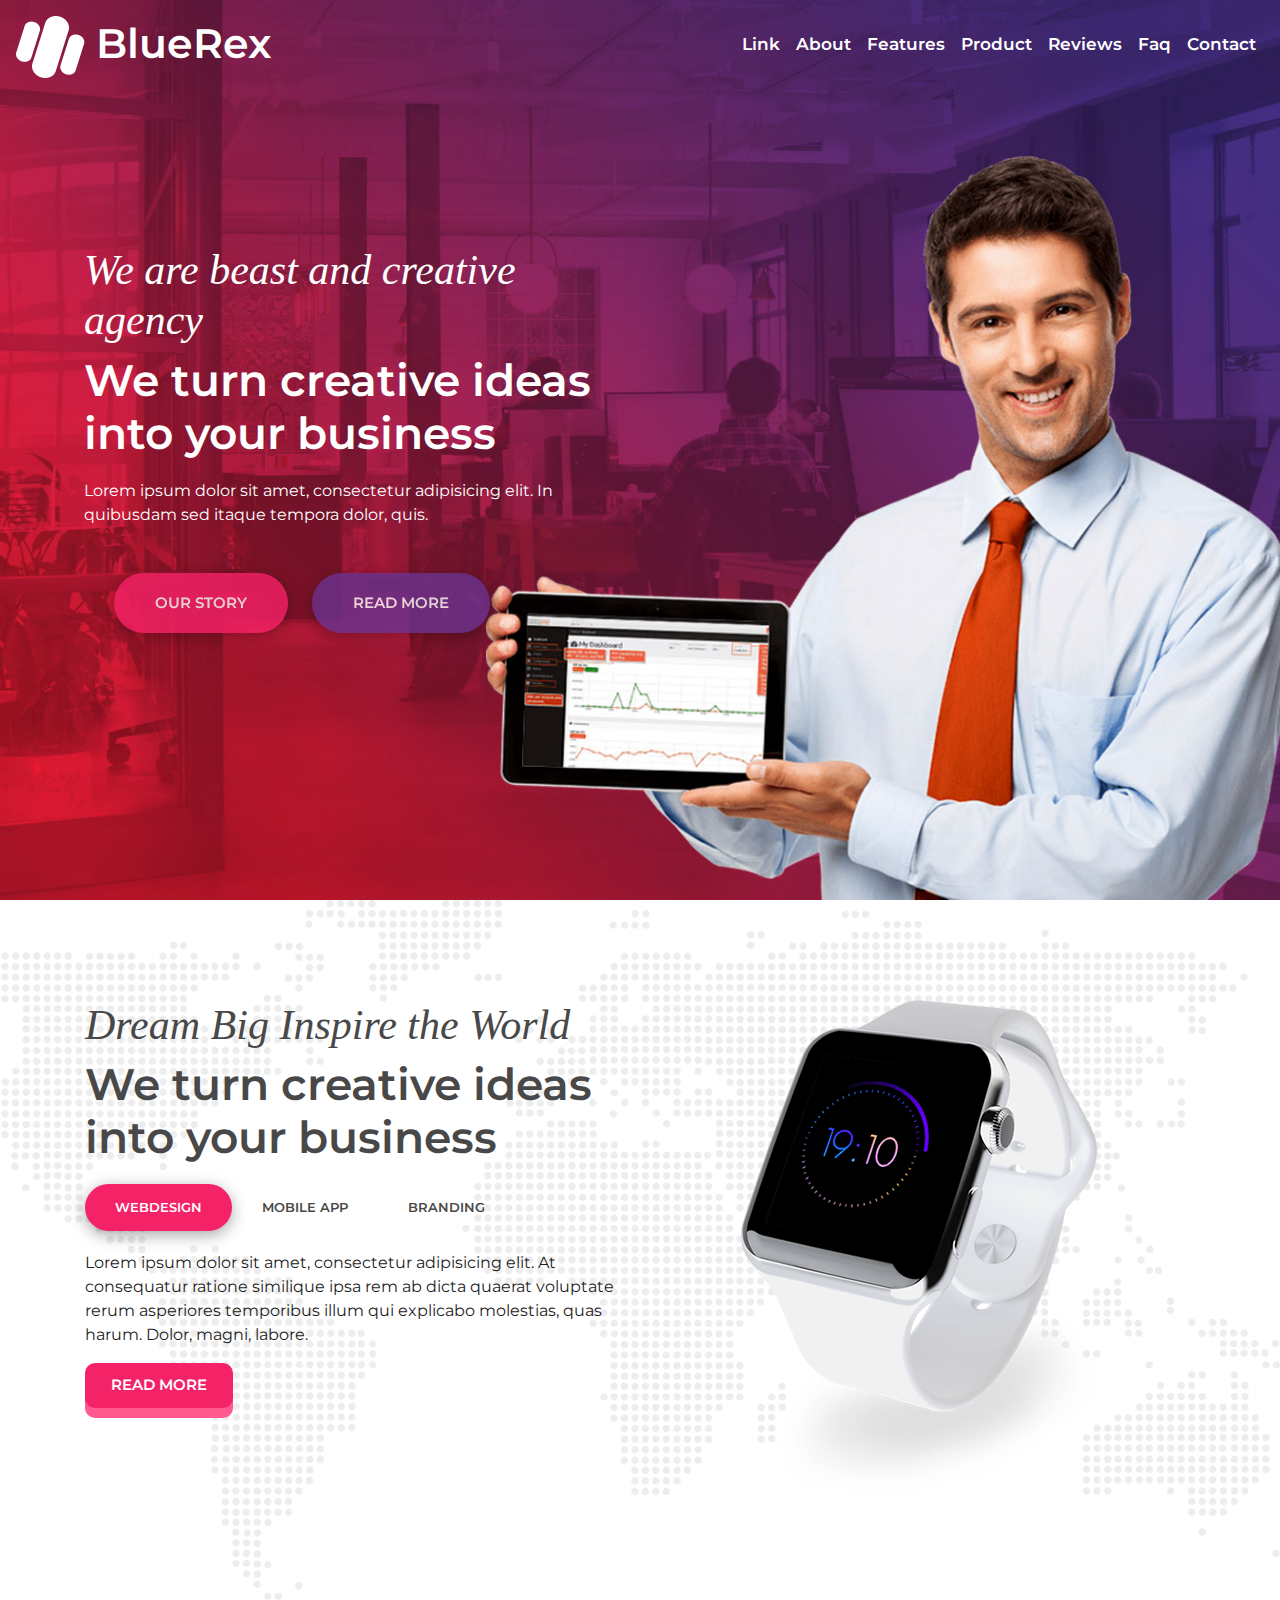
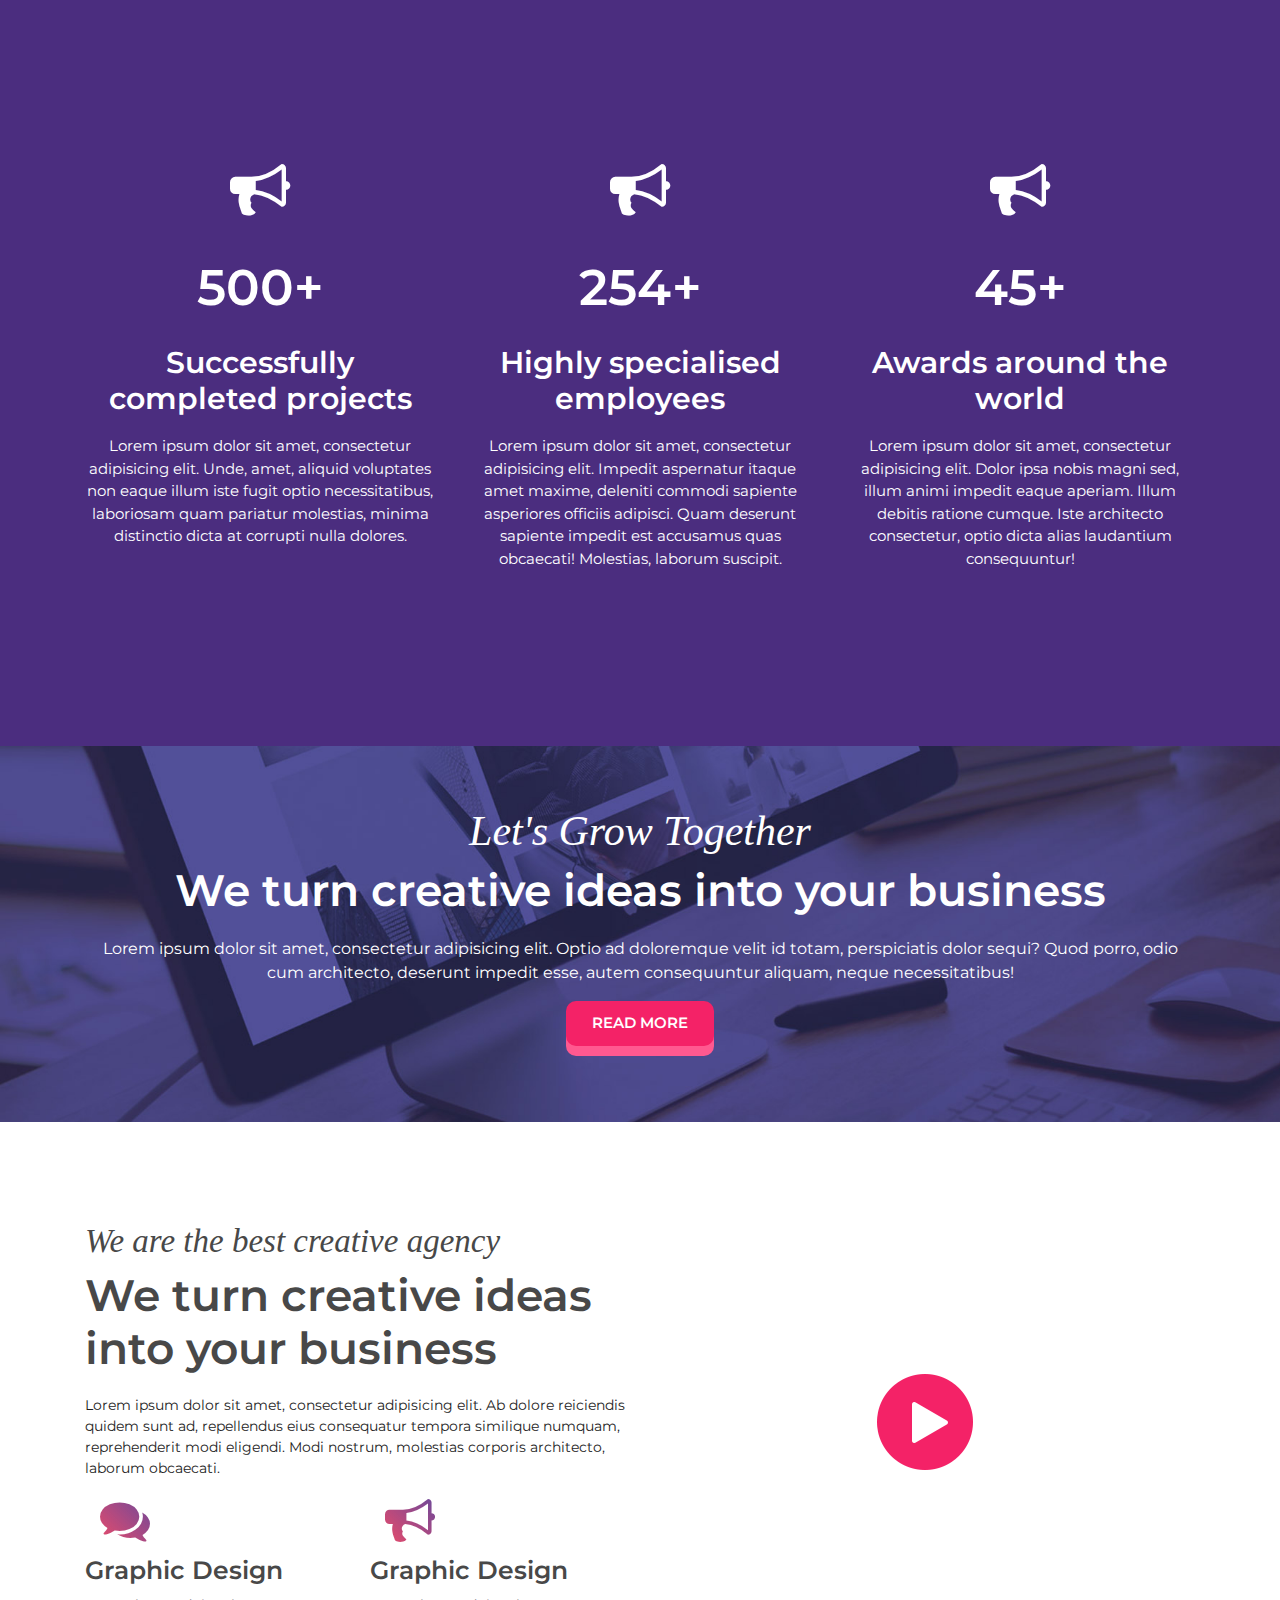
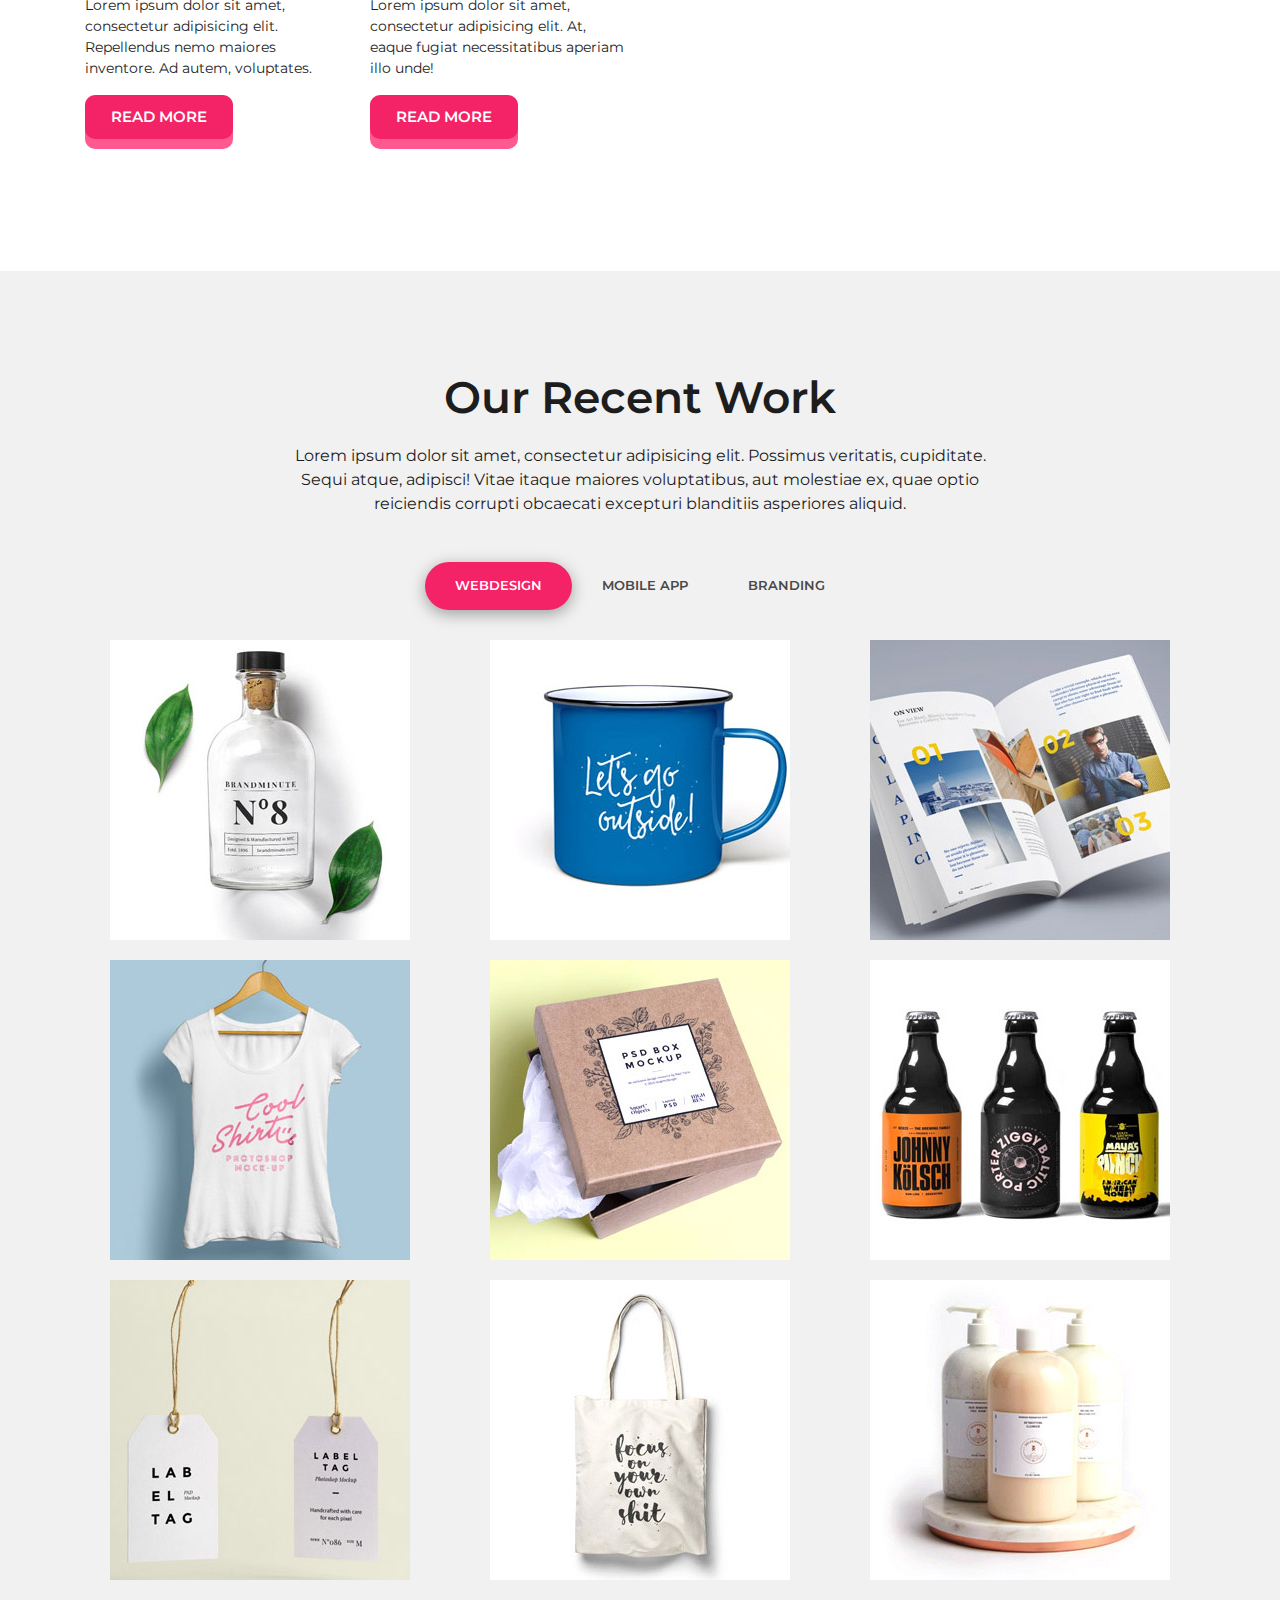
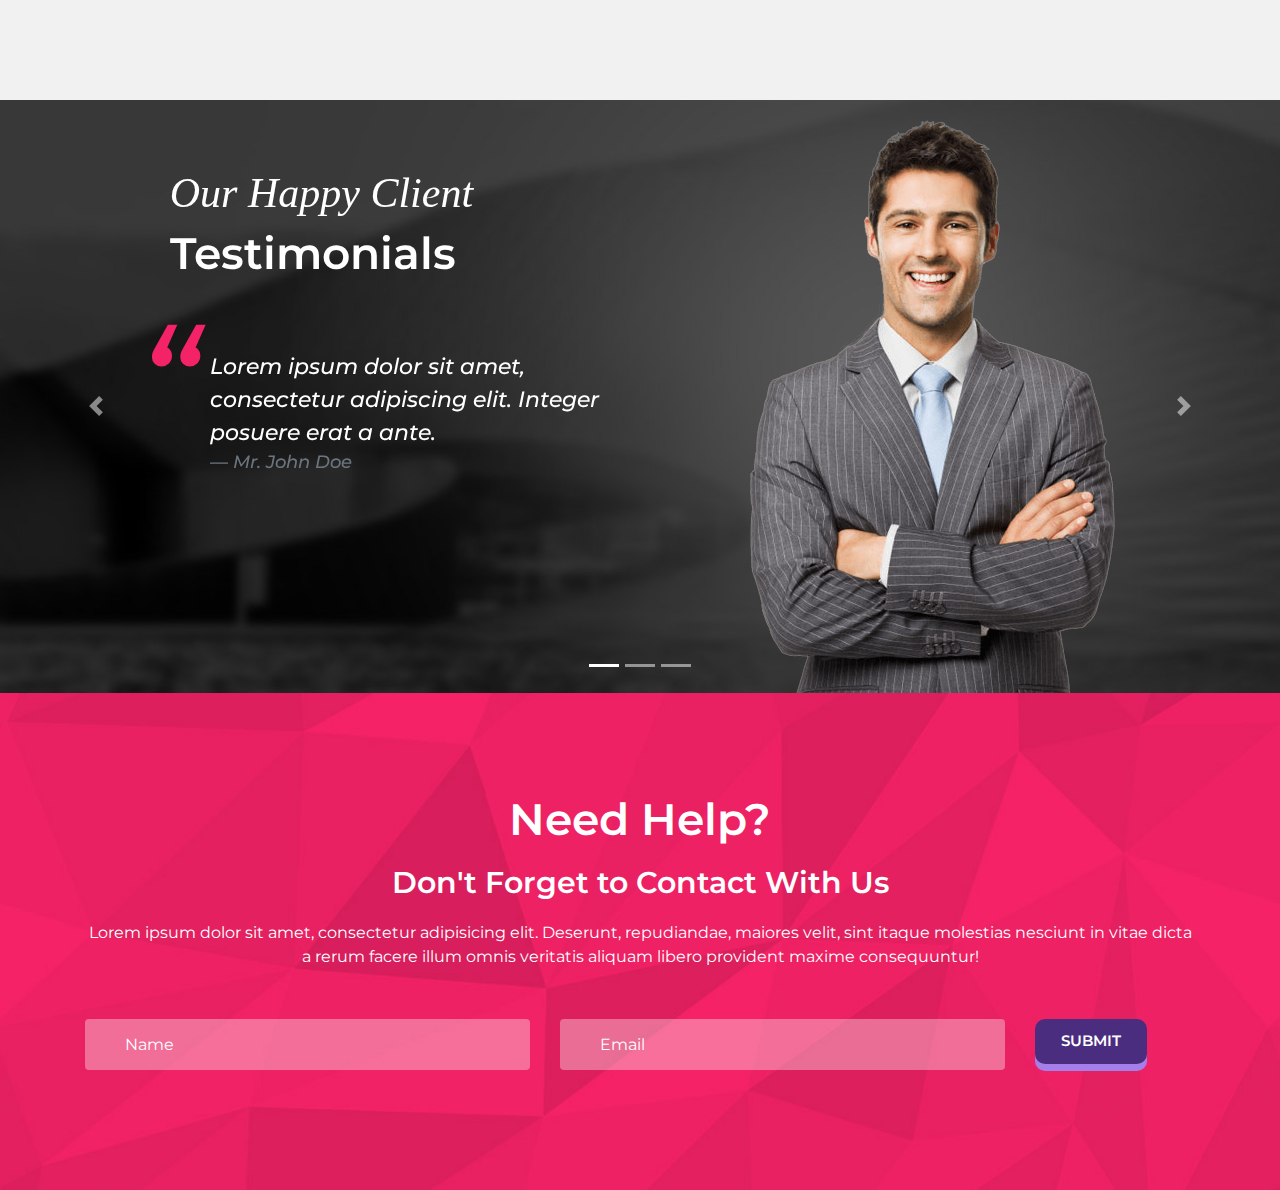
==== commit 96da0614: "Added reviews and form section" ====
--- a/index.html
+++ b/index.html
@@ -46,7 +46,6 @@
 				</div>
 			</div>
 			<!-- /.main-header-text -->
-
 		</header>
 
 		<section class="section-watch section-tabs">
@@ -361,8 +360,115 @@
 		</section>
 		<!-- /.section-work -->
 
-
-
+		<section class="section-reviews">
+			<div id="carouselExampleIndicators" class="carousel slide" data-ride="carousel">
+				<ol class="carousel-indicators">
+					<li data-target="#carouselExampleIndicators" data-slide-to="0" class="active"></li>
+					<li data-target="#carouselExampleIndicators" data-slide-to="1"></li>
+					<li data-target="#carouselExampleIndicators" data-slide-to="2"></li>
+				</ol>
+				<div class="carousel-inner">
+					<div class="carousel-item active">
+						<div class="container">
+							<div class="row">
+								<div class="col-sm-7">
+									<div class="carousel-caption">
+										<h3>Our Happy Client</h3>
+										<h4>Testimonials</h4>
+										<blockquote class="blockquote">
+											<p class="mb-0">Lorem ipsum dolor sit amet, consectetur adipiscing elit. Integer posuere erat a ante.</p>
+											<footer class="blockquote-footer">Mr. John Doe</footer>
+										</blockquote>
+									</div>
+								</div>
+								<!-- /.col-sm-7 -->
+								<div class="col-sm-5 d-none d-sm-block">
+									<img src="img/client.png" alt="">
+								</div>
+								<!-- /.col-sm-5 -->
+							</div>
+						</div>
+					</div>
+					<div class="carousel-item">
+						<div class="container">
+							<div class="row">
+								<div class="col-sm-7">
+									<div class="carousel-caption">
+										<h3>Our Happy Client</h3>
+										<h4>Testimonials</h4>
+										<blockquote class="blockquote">
+											<p class="mb-0">Lorem ipsum dolor sit amet, consectetur adipiscing elit. Integer posuere erat a ante.</p>
+											<footer class="blockquote-footer">Mr. Jack London</footer>
+										</blockquote>
+									</div>
+								</div>
+								<!-- /.col-sm-7 -->
+								<div class="col-sm-5 d-none d-sm-block">
+									<img src="img/client.png" alt="">
+								</div>
+								<!-- /.col-sm-5 -->
+							</div>
+						</div>
+					</div>
+					<div class="carousel-item">
+						<div class="container">
+							<div class="row">
+								<div class="col-sm-7">
+									<div class="carousel-caption">
+										<h3>Our Happy Client</h3>
+										<h4>Testimonials</h4>
+										<blockquote class="blockquote">
+											<p class="mb-0">Lorem ipsum dolor sit amet, consectetur adipiscing elit. Integer posuere erat a ante.</p>
+											<footer class="blockquote-footer">Ms. Jane Smith</footer>
+										</blockquote>
+									</div>
+								</div>
+								<!-- /.col-sm-7 -->
+								<div class="col-sm-5 d-none d-sm-block">
+									<img src="img/client.png" alt="">
+								</div>
+								<!-- /.col-sm-5 -->
+							</div>
+						</div>
+					</div>
+				</div>
+				<a class="carousel-control-prev" href="#carouselExampleIndicators" role="button" data-slide="prev">
+					<span class="carousel-control-prev-icon" aria-hidden="true"></span>
+					<span class="sr-only">Previous</span>
+				</a>
+				<a class="carousel-control-next" href="#carouselExampleIndicators" role="button" data-slide="next">
+					<span class="carousel-control-next-icon" aria-hidden="true"></span>
+					<span class="sr-only">Next</span>
+				</a>
+			</div>
+		</section>
+		<!-- /.section-reviews -->
+
+		<section class="section-form text-center">
+			<div class="container">
+				<div class="row">
+					<div class="col-md-12">
+						<h4>Need Help?</h4>
+						<h5>Don't Forget to Contact With Us</h5>
+						<p>Lorem ipsum dolor sit amet, consectetur adipisicing elit. Deserunt, repudiandae, maiores velit, sint itaque molestias nesciunt in vitae dicta a rerum facere illum omnis veritatis aliquam libero provident maxime consequuntur!</p>
+						<form class="text-left">
+						  <div class="row">
+						    <div class="col-md-5">
+						      <input type="text" class="form-control" placeholder="Name">
+						    </div>
+						    <div class="col-md-5">
+						      <input type="email" class="form-control" placeholder="Email">
+						    </div>
+						    <div class="col-md-2">
+						    	<button type="submit" class="btn btn-violet btn-shadow">Submit</button>
+						    </div>
+						  </div>
+						</form>
+					</div>
+				</div>
+			</div>
+		</section>
+		<!-- /.section-form -->
 		
 		<script src="https://code.jquery.com/jquery-3.3.1.slim.min.js"></script>
 		<script src="https://cdnjs.cloudflare.com/ajax/libs/popper.js/1.14.7/umd/popper.min.js"></script>
--- a/css/style.css
+++ b/css/style.css
@@ -258,7 +258,85 @@
 	box-shadow: 0 14px 30px -15px rgba(0,0,0,.75);
 }
 
-
+/*.section-reviews*/
+.section-reviews {
+	background: url('../img/reviews_bg.jpg') center no-repeat;
+	background-size: cover;
+	padding-top: 20px;
+	padding-bottom: 0;
+}
+
+.section-reviews .carousel-caption {
+	top: 5%;
+	bottom: auto;
+	text-align: left;
+}
+
+.section-reviews .blockquote {
+	font-style: italic;
+	font-weight: 500;
+	font-size: 22px;
+	position: relative;
+	padding-left: 40px;
+	margin-top: 70px;
+}
+
+.section-reviews .blockquote::before {
+	content: '\201C';
+	float: left;
+	font-size: 150px;
+	font-weight: 500;
+	font-style: italic;
+	color: #f42267;
+	position: absolute;
+	top: -80px;
+	left: -33px;
+}
+
+/*.section-form*/
+.section-form {
+	background: url(../img/form_bg.jpg) center no-repeat;
+	background-size: cover;
+	color: #fff
+}
+
+.section-form h5 {
+	font-size: 30px;
+	font-weight: 600;
+	margin-bottom: 20px;
+}
+
+.section-form form {
+	margin-top: 50px;
+}
+
+.section-form .btn-violet {
+	background: #4b2d7f;
+	box-shadow: 0 7px 0px #a57ee9;
+}
+
+.section-form .btn-violet:hover {
+	background: #3a2362;
+	box-shadow: 0 5px 0px #a57ee9;
+}
+
+.section-form .form-control {
+	height: 51px;
+	background-color: rgba(255,255,255,.35);
+	color: #fff;
+	border: 0;
+	padding-left: 40px;
+	padding-right: 40px;
+	margin-bottom: 20px;
+}
+
+.section-form .form-control::placeholder {
+	color: #fff;
+}
+
+.section-form .form-control:focus {
+	box-shadow: 0 0 0 .2rem rgba(255,255,255,.25);
+}
 
 
 
@@ -270,8 +348,25 @@
 
 /* Medium Devices, Desktops */
 @media only screen and (max-width : 992px) {
+
 	.main-header-text{
 		background-color: rgba(0,0,0,.3);
+	}
+
+	.section-reviews h3,
+	.section-reviews h4 {
+		font-size: 25px;
+	}
+
+	.section-reviews .blockquote {
+		font-size: 17px;
+		padding-left: 20px;
+		margin-top: 40px;
+	}
+
+	.section-reviews .blockquote::before {
+		font-size: 100px;
+		top: -40px;
 	}
 }
 
@@ -289,7 +384,6 @@
 	}
 }
 
-
 /* Small Devices, Tablets */
 @media only screen and (max-width : 768px) {
 
@@ -333,6 +427,14 @@
 	}
 }
 
+@media only screen and (max-width : 576px) {
+	.section-reviews .carousel-caption {
+		position: static;
+		width: 70%;
+		margin: auto;
+	}
+}
+
 /* Extra Small Devices, Phones */
 @media only screen and (max-width : 480px) {
 
